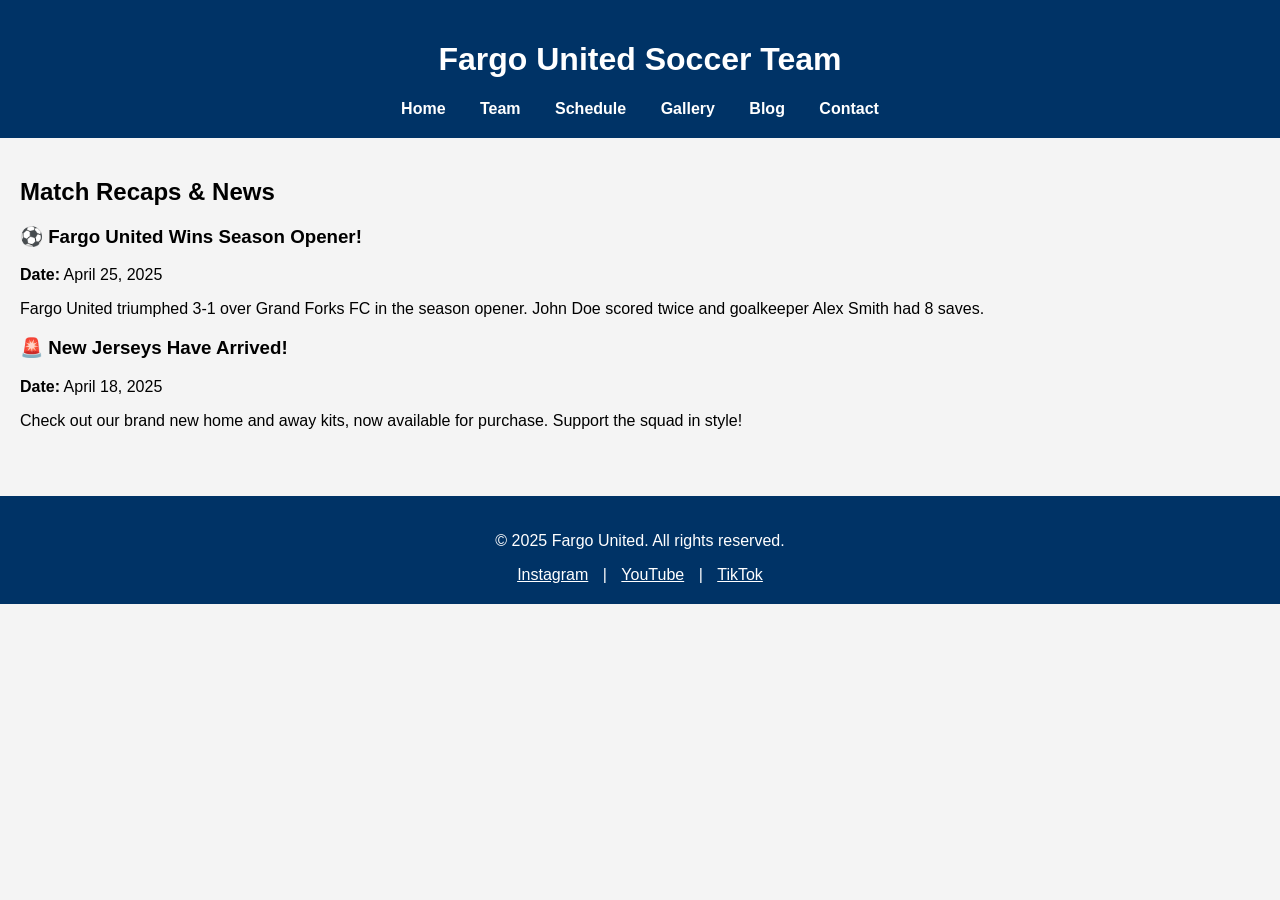
==== blog.html @ 39abb0f2 "Add all pages" ====
<!DOCTYPE html>
<html lang="en">
<head>
  <meta charset="UTF-8">
  <meta name="viewport" content="width=device-width, initial-scale=1.0">
  <meta name="description" content="Fargo United match recaps, team news, and updates.">
  <title>Fargo United | Blog</title>
  <link rel="stylesheet" href="style.css">
</head>
<body>
  <header>
    <h1>Fargo United Soccer Team</h1>
    <nav>
      <a href="index.html">Home</a>
      <a href="roster.html">Team</a>
      <a href="schedule.html">Schedule</a>
      <a href="gallery.html">Gallery</a>
      <a href="blog.html">Blog</a>
      <a href="contact.html">Contact</a>
    </nav>
  </header>

  <main>
    <section class="blog">
      <h2>Match Recaps & News</h2>

      <article>
        <h3>⚽ Fargo United Wins Season Opener!</h3>
        <p><strong>Date:</strong> April 25, 2025</p>
        <p>Fargo United triumphed 3-1 over Grand Forks FC in the season opener. John Doe scored twice and goalkeeper Alex Smith had 8 saves.</p>
      </article>

      <article>
        <h3>🚨 New Jerseys Have Arrived!</h3>
        <p><strong>Date:</strong> April 18, 2025</p>
        <p>Check out our brand new home and away kits, now available for purchase. Support the squad in style!</p>
      </article>

    </section>
  </main>

  <footer>
    <p>&copy; 2025 Fargo United. All rights reserved.</p>
    <div class="social">
      <a href="https://instagram.com" target="_blank">Instagram</a> |
      <a href="https://youtube.com" target="_blank">YouTube</a> |
      <a href="https://tiktok.com" target="_blank">TikTok</a>
    </div>
  </footer>
</body>
</html>
---- style.css ----
body {
    font-family: Arial, sans-serif;
    margin: 0;
    padding: 0;
    background: #f4f4f4;
  }
  
  header {
    background-color: #003366;
    color: white;
    padding: 20px;
    text-align: center;
  }
  
  nav a {
    color: white;
    margin: 0 15px;
    text-decoration: none;
    font-weight: bold;
  }
  
  main {
    padding: 20px;
  }
  
  .hero {
    background-color: #cce6ff;
    padding: 60px;
    text-align: center;
  }
  
  footer {
    background-color: #003366;
    color: white;
    text-align: center;
    padding: 20px;
    margin-top: 30px;
  }
  
  footer .social {
    margin-top: 10px;
  }
  
  footer .social a {
    color: #fff;
    text-decoration: underline;
    margin: 0 10px;
  }
  
  /* MOBILE RESPONSIVENESS */
  @media (max-width: 768px) {
    nav a {
      display: block;
      margin: 10px 0;
    }
  
    .hero, .players, .roster, .contact, .gallery {
      padding: 20px;
    }
  
    .player-cards, .gallery-grid {
      flex-direction: column;
      align-items: center;
    }
  
    table {
      width: 100%;
      font-size: 14px;
    }
  
    form input, form textarea {
      width: 95%;
    }
  }
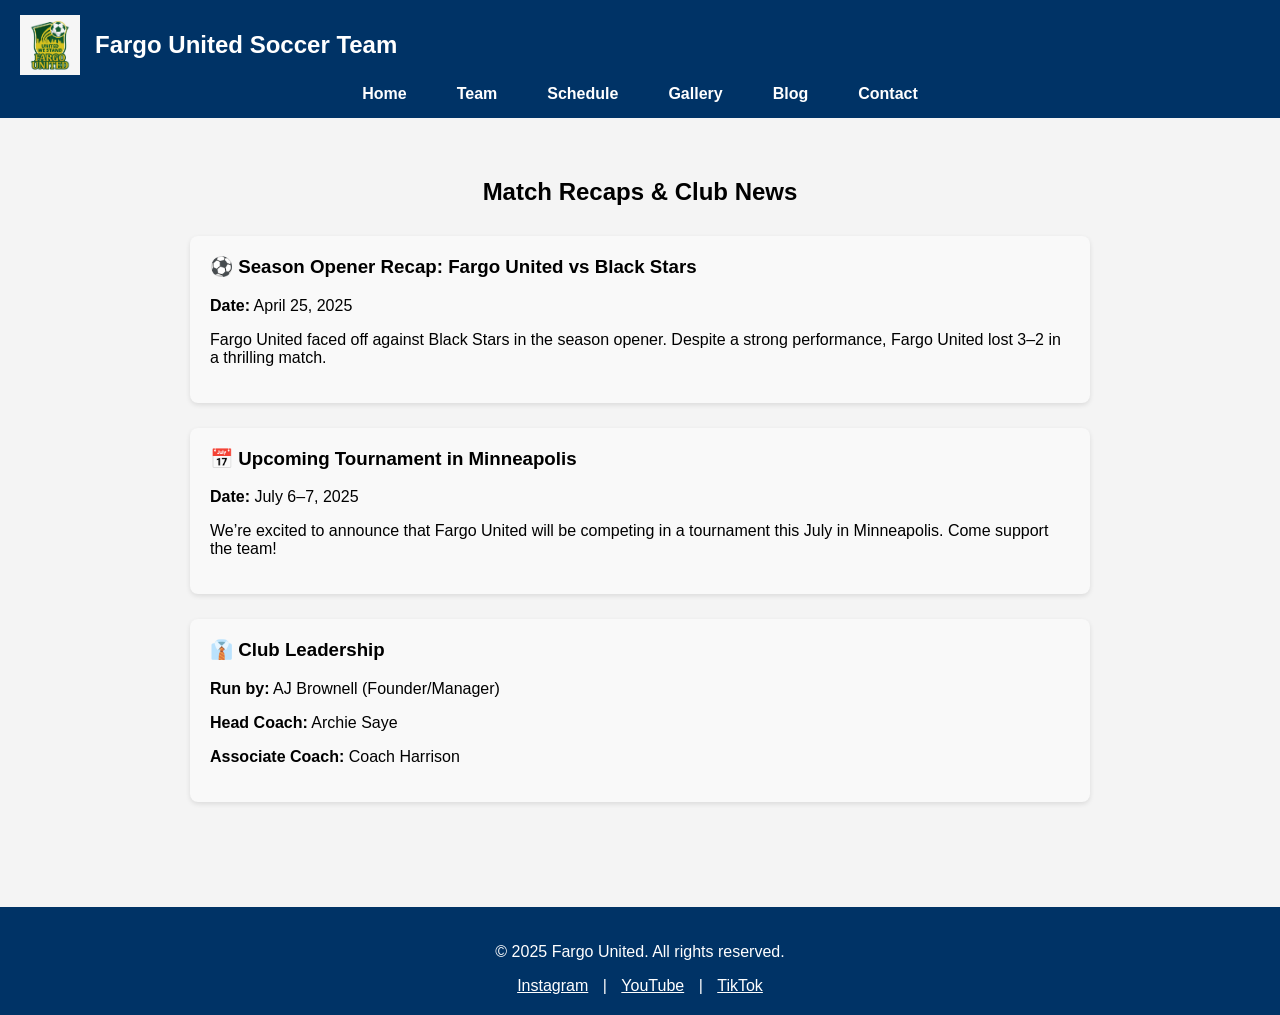
==== commit cb866982: "Update blog with nav, logo, and latest team news" ====
--- a/blog.html
+++ b/blog.html
@@ -6,10 +6,95 @@
   <meta name="description" content="Fargo United match recaps, team news, and updates.">
   <title>Fargo United | Blog</title>
   <link rel="stylesheet" href="style.css">
+  <style>
+    .logo {
+      width: 60px;
+      height: auto;
+      margin-right: 15px;
+    }
+
+    header {
+      background-color: #003366;
+      color: white;
+      padding: 15px 20px;
+    }
+
+    .header-top {
+      display: flex;
+      align-items: center;
+    }
+
+    .header-top h1 {
+      margin: 0;
+      font-size: 24px;
+    }
+
+    nav {
+      margin-top: 10px;
+      display: flex;
+      justify-content: center;
+      gap: 20px;
+      flex-wrap: wrap;
+    }
+
+    nav a {
+      text-decoration: none;
+      color: white;
+      font-weight: bold;
+    }
+
+    nav a:hover {
+      text-decoration: underline;
+    }
+
+    main {
+      padding: 40px 20px;
+      max-width: 900px;
+      margin: auto;
+    }
+
+    .blog h2 {
+      text-align: center;
+      margin-bottom: 30px;
+    }
+
+    article {
+      background-color: #f9f9f9;
+      padding: 20px;
+      margin-bottom: 25px;
+      border-radius: 8px;
+      box-shadow: 0 2px 5px rgba(0,0,0,0.1);
+    }
+
+    article h3 {
+      margin-top: 0;
+    }
+
+    footer {
+      background-color: #003366;
+      color: white;
+      text-align: center;
+      padding: 20px 10px;
+      margin-top: 40px;
+    }
+
+    .social a {
+      color: white;
+      margin: 0 10px;
+      text-decoration: none;
+    }
+
+    .social a:hover {
+      text-decoration: underline;
+    }
+  </style>
 </head>
 <body>
   <header>
-    <h1>Fargo United Soccer Team</h1>
+    <div class="header-top">
+      <img src="fargo-united-logo.png.jpeg" alt="Fargo United Logo" class="logo">
+      <h1>Fargo United Soccer Team</h1>
+    </div>
     <nav>
       <a href="index.html">Home</a>
       <a href="roster.html">Team</a>
@@ -22,20 +107,26 @@
 
   <main>
     <section class="blog">
-      <h2>Match Recaps & News</h2>
+      <h2>Match Recaps & Club News</h2>
 
       <article>
-        <h3>⚽ Fargo United Wins Season Opener!</h3>
+        <h3>⚽ Season Opener Recap: Fargo United vs Black Stars</h3>
         <p><strong>Date:</strong> April 25, 2025</p>
-        <p>Fargo United triumphed 3-1 over Grand Forks FC in the season opener. John Doe scored twice and goalkeeper Alex Smith had 8 saves.</p>
+        <p>Fargo United faced off against Black Stars in the season opener. Despite a strong performance, Fargo United lost 3–2 in a thrilling match.</p>
       </article>
 
       <article>
-        <h3>🚨 New Jerseys Have Arrived!</h3>
-        <p><strong>Date:</strong> April 18, 2025</p>
-        <p>Check out our brand new home and away kits, now available for purchase. Support the squad in style!</p>
+        <h3>📅 Upcoming Tournament in Minneapolis</h3>
+        <p><strong>Date:</strong> July 6–7, 2025</p>
+        <p>We’re excited to announce that Fargo United will be competing in a tournament this July in Minneapolis. Come support the team!</p>
       </article>
 
+      <article>
+        <h3>👔 Club Leadership</h3>
+        <p><strong>Run by:</strong> AJ Brownell (Founder/Manager)</p>
+        <p><strong>Head Coach:</strong> Archie Saye</p>
+        <p><strong>Associate Coach:</strong> Coach Harrison</p>
+      </article>
     </section>
   </main>
 
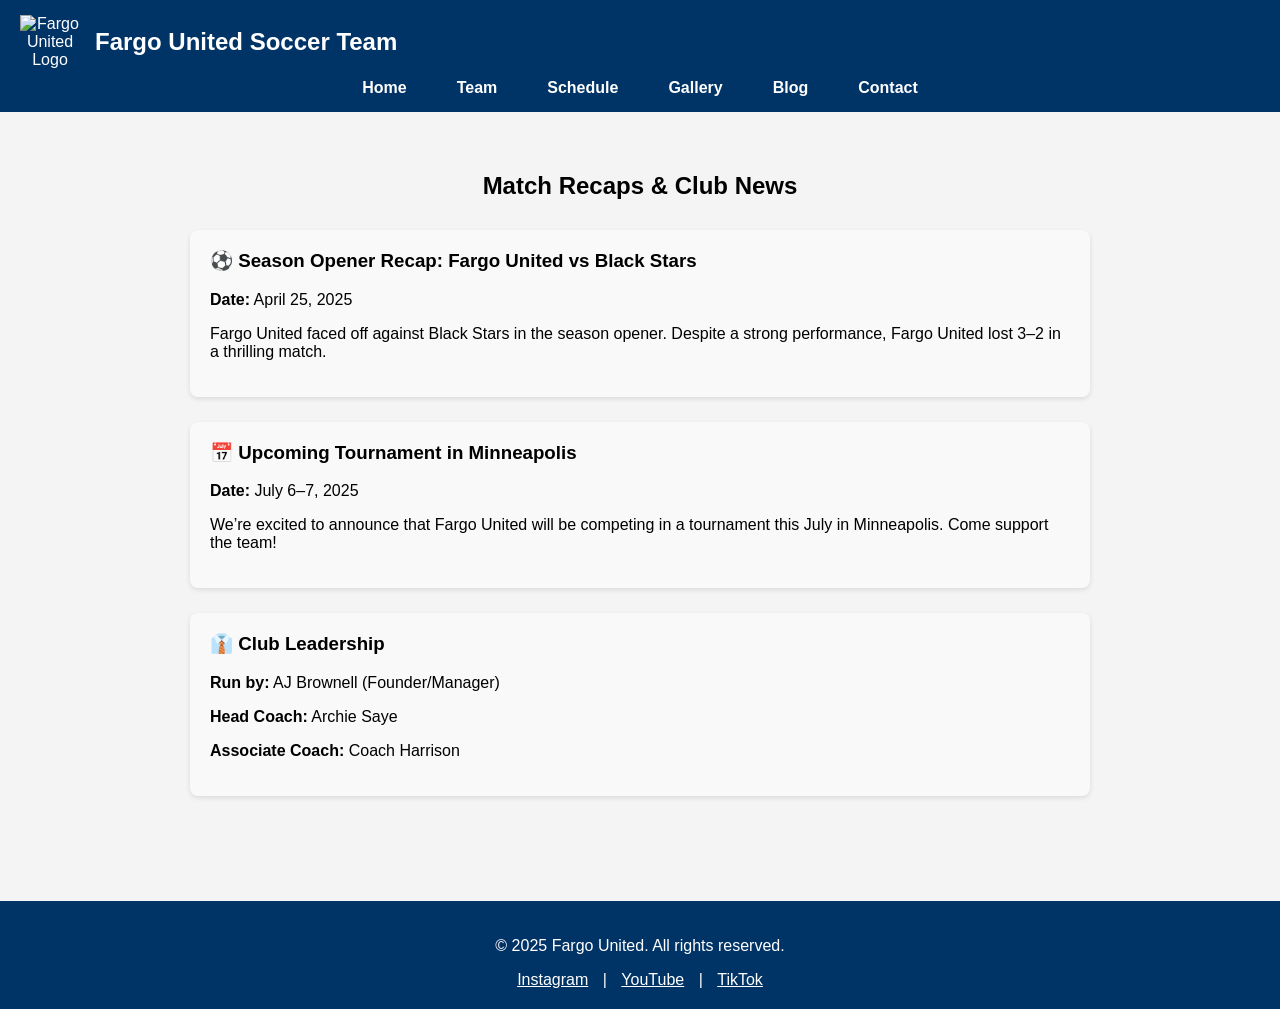
==== commit eda83d37: "Fix logo path in blog.html" ====
--- a/blog.html
+++ b/blog.html
@@ -92,7 +92,7 @@
 <body>
   <header>
     <div class="header-top">
-      <img src="fargo-united-logo.png.jpeg" alt="Fargo United Logo" class="logo">
+      <img src="https://raw.githubusercontent.com/egartei5/FargoUnitedSite/main/fargo-united-logo.jpeg" alt="Fargo United Logo" class="logo">
       <h1>Fargo United Soccer Team</h1>
     </div>
     <nav>
